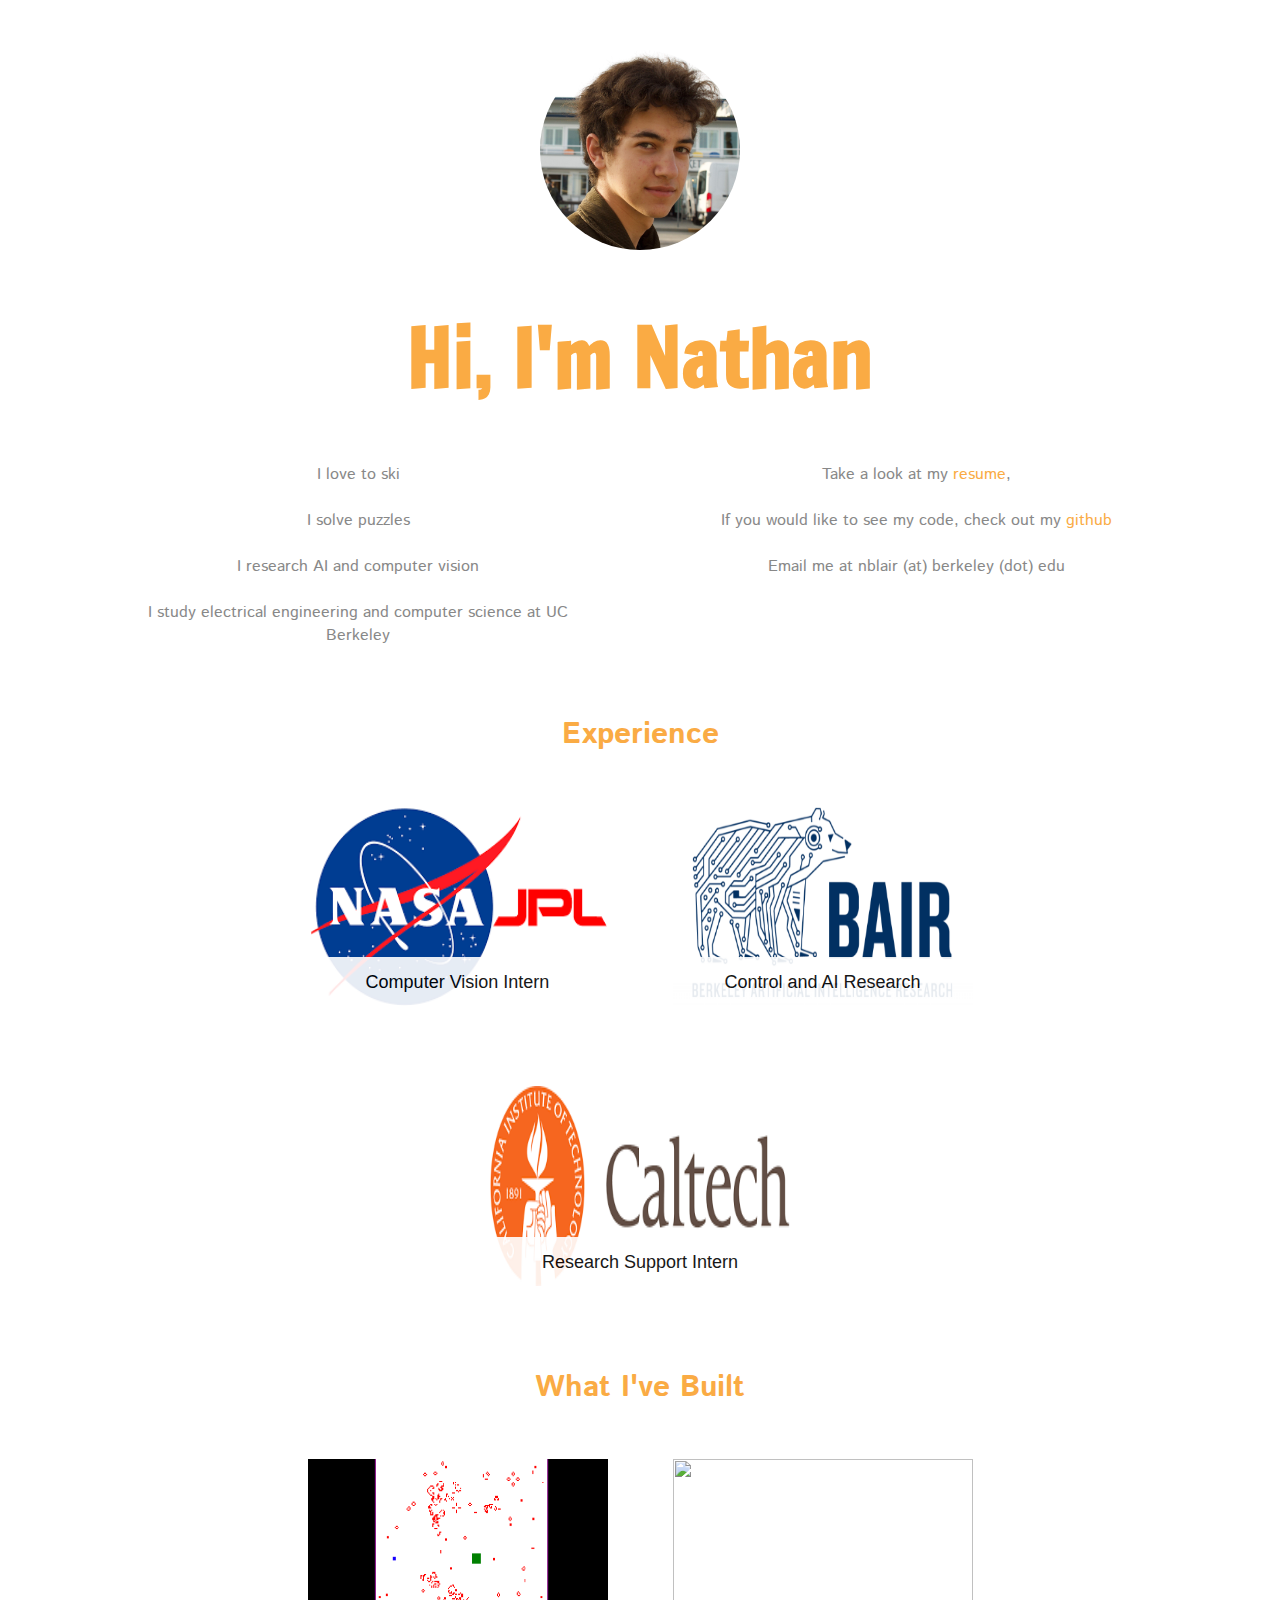
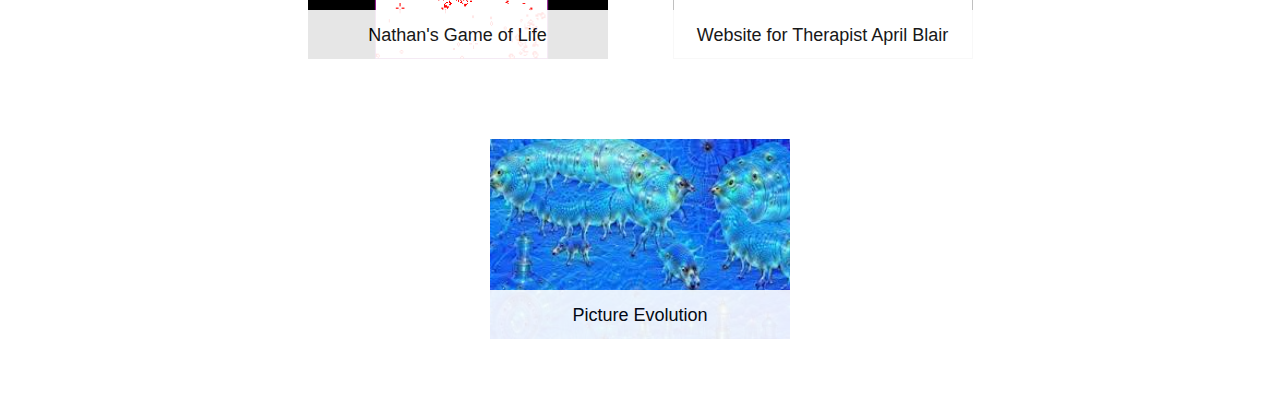
==== index.html @ 493cef7c "updated resume added experience to website" ====
<!DOCTYPE html>
<html>
	<head>
	    <link link rel="stylesheet" type="text/css" href="assets/CSS/style.css" />
	    <link href='https://fonts.googleapis.com/css?family=Francois One' rel='stylesheet'>
	    <link href='https://fonts.googleapis.com/css?family=Istok Web' rel='stylesheet'>
	</head>
	<body>
	    <div class = "allContainer">
    	    <div class = "profileImageContainer">
    	        <img class = "profileImage" src = "assets/img/nathanCloseUp.JPG">
    	    </div>
    	    <div class = "title">Hi, I'm Nathan</div>
    	    <div class = "about">
    	        I love to ski<br><br>
    	        I solve puzzles<br><br>
    	        I research AI and computer vision<br><br>
    	        I study electrical engineering and computer science at UC Berkeley
    	    </div>
    	    <div class = "resume">
    	        Take a look at my <a href = "assets/pdfs/resume.pdf" target = "_blank">resume</a>,<br><br>
    	        If you would like to see my code, check out my <a href = "https://github.com/ncblair" target = "_blank">github</a><br><br>
                Email me at nblair (at) berkeley (dot) edu<br><br>
                
    	    </div>
    	    
    	    <div class = "title2">
                Experience
            </div>
            <div class = "projects-container">
                <a class = "project-container" href = "https://neowise.ipac.caltech.edu/" target = "_blank">
                   <img class = "project" src = "assets/img/nasa.png">
                   <div class = "project-title" style = "color:#000000">
                       Computer Vision Intern
                   </div>
                   <div class = "project-description">
                       <ul>
                           <li>Trained neural network to detect comets in infrared data.</li>
                           <li>Built a library for constructing easy-to-use object detectors on astronomical data </li>
                           <li>Typed over 4000 lines of commented and tested Python code.</li>
                       </ul>
                            
                   </div>
                   <div class = "project-darkener"></div>
                </a>
                <a class = "project-container" href = "https://bair.berkeley.edu/" target = "_blank">
                    <img class = "project" src = "assets/img/bair.png">
                    <div class = "project-title" style = "color:#000000">
                        Control and AI Research
                    </div>
                    <div class = "project-description">
                        <ul>
                            <li>Explored new machine learning methods to provide performance and safety guarantees in real-world environments
                            </li>
                            <li>Worked under professor Claire Tomlin and PhD candidate Somil Bansal</li>
                        </ul>
                    </div>
                    <div class = "project-darkener"></div>
                </a>
                <a class = "project-container" href = "https://arxiv.org/abs/1509.08446" target = "_blank">
                    <img class = "project" src = "assets/img/caltech.png">
                    <div class = "project-title" style = "color:#000000">
                        Research Support Intern
                    </div>
                    <div class = "project-description">
                        <ul>
                            <li>Performed daily quality assurance checks on a minor planet candidates</li>
                            <li>Stacked comet images at their rates of motion, increasing signal to noise ratio, adding comet detections.</li>
                        </ul>

                    </div>
                    <div class = "project-darkener"></div>
                </a>
            </div>
    	    <div class = "title2">
    	        What I've Built
    	    </div>
    	    <div class = "projects-container">
    	        <a class = "project-container" href = "http://ncblair.github.io/gameOfLife" target = "_blank">
        	       <img class = "project" src = "assets/img/life.png">
        	       <div class = "project-title" style = "color:#000000">
                       Nathan's Game of Life
     	           </div>
        	       <div class = "project-description">
        	           <ul>
        	               <li>Programmed using HTML, CSS, Javascript, PHP, and MYSQL</li>
                           <li>High score stored in database online</li>
                           <li>JQUERY AJAX requests execute PHP and MYSQL commands without reloading the page</li>
        	               <li>Inspired by John Conway's Game of Life</li>
        	           </ul>
        	                
        	       </div>
        	       <div class = "project-darkener"></div>
        	    </a>
        	    <a class = "project-container" href = "http://ncblair.github.io/AprilBlair" target = "_blank">
                    <img class = "project" src = "assets/img/AprilBlairThumb.png">
                    <div class = "project-title" style = "color:#000000">
                        Website for Therapist April Blair
                    </div>
                    <div class = "project-description">
                        <ul>
                            <li>Programmed using HTML, CSS, and Javascript.</li>
                            <li>Images edited in GIMP</li>
                            <li>Parralax effect and smooth scrolling with JQuery/Javascript</li>
                            <li>Static map rendered with Google Maps API</li>
                        </ul>

                    </div>
                    <div class = "project-darkener"></div>
        	    </a>
        	    <a class = "project-container" href = "https://github.com/ncblair/Picture_Evolution" target = "_blank">
                    <img class = "project" src = "assets/img/gan.jpg">
                    <div class = "project-title" style = "color:#000000">
                        Picture Evolution
                    </div>
                    <div class = "project-description">
                        <ul>
                            <li>Uses evolutionary algorithms and ml</li>
                            <li>Generates never before created MNIST images</li>
                            <li>Starts from random pixel image</li>
                        </ul>

                    </div>
                    <div class = "project-darkener"></div>
        	    </a>
    	    </div>
    	    
<!--	    
    	    <div class = "title2">
    	        Hobbies
    	    </div>

    	    <div class = "projects-container">
        	    <a class = "project-container" href = "assets/img/Nathan's_mammoth_trail_map.jpg" target = "_blank">
                    <img class = "project" src = "assets/img/Nathan's_mammoth_trail_map.jpg">
                    <div class = "project-title" style = "color:#CE5A4C">
                        Mammoth Mountain Runs I've Skied
                    </div>
                    <div class = "project-description">
                        <ul>
                            <li>My Goal is to Ski the entire mountain</li>
                            <li>I've been skiing at mammoth since I was 5</li>
                            <li>Map Includes all black and double black diamonds I have skied down</li>
                            <li>Image edited in GIMP</li>
                        </ul>

                    </div>
                    <div class = "project-darkener"></div>
        	    </a>
        	    <a class = "project-container" href = "https://www.youtube.com/watch?v=uJklVI7KdP8" target = "_blank">
                    <img class = "project" src = "assets/img/NathanPiano.png">
                    <div class = "project-title" style = "color:#F8D554">
                        I've Played Piano Since I was 6
                    </div>
                    <div class = "project-description">
                        <ul>
                            <li>This is a video of me performing a piece I wrote when I was 8.</li>
                            <li>I still practice, and I've gotten a lot better since 11 years ago :)</li>
                            <li>Contact me if you want to jam!</li>
                        </ul>

                    </div>
                    <div class = "project-darkener"></div>
        	    </a>
    	    </div>
-->
	    </div>
	    <script src="http://code.jquery.com/jquery-1.11.3.min.js"></script>
	    <script src="https://ajax.googleapis.com/ajax/libs/jquery/3.2.1/jquery.min.js"></script>
	    <script type="text/javascript" src="assets/JS/script.js"></script>
	</body>
</html>
---- assets/CSS/style.css ----
*{padding:0; margin:0; font-family:"Istok Web";}

body{
    background-color:#FFFFFF;
}

.background-image{
    position:fixed;
    
    height:100%;
    width:100%;
    
    z-index:-1;
    background-color:#FFFFFF;
    /*
	background:url("../img/nathanAtSantaCruzLookingBack.JPG") no-repeat center center fixed;
	background-size:cover;
	-webkit-background-size:cover;
	-moz-backgrounbd-size:cover;
	-o-background-size:cover;
	-ms-background-size:cover;
	
	-webkit-filter: blur(5px) brightness(50%);
    -moz-filter: blur(5px) brightness(50%);
    -o-filter: blur(5px) brightness(50%);
    -ms-filter: blur(5px) brightness(50%);
    filter: blur(5px) brightness(50%);
    */
}
.profileImage{
    max-height:100%;
    transform:translateX(-80px);
}
.profileImageContainer{
    height:200px;
    width:200px;
    border-radius:50%;
    overflow:hidden;
    margin:0 auto;
    margin-top:50px;
    
}

.fixed-container{
    position:fixed;
    min-width:650px;
}

.title{
    
	font-family:"Francois One";
	font-weight:bolder;
	font-size:80px;

	color:#FAAB44;
    width:100%;
    text-align:center;
    margin-top:50px;
}

a{
	color:#FAAB44;
	text-decoration:none;
}

.resume{
    display:inline-block;
    width:45%;
    padding-left:4%;
    padding-top:50px;
    padding-bottom:50px;
	color:#888888;
	vertical-align:top;
	text-align:center;
}

.about{
    text-align:center;
    display:inline-block;
    padding-right:5%;
    padding-top:50px;
    padding-bottom:50px;
    width:45%;
	height:200px;
	color:#888888;
}

.allContainer{
    padding-left:10%;
    padding-right:10%;
}

.title2{
	font-weight:bolder;
	font-size:30px;
	color:#FAAB44;
	text-align:center;
}

.project-container{
    display:inline-block;
    vertical-align:middle;
    width:300px;
    height:200px;
    margin:30px;
    margin-top:50px;
}
.projects-container{
    text-align:center;
    margin-bottom:50px;
}

.project{
    
    position:relative;
    
    width:100%;
    height:200px;
}


.project-title{
    position:relative;
    display:block;
    background-color:white;
    width:100%;
    height:50px;
    line-height:50px;
    text-align:center;
    font-family:sans-serif;
    z-index:3;
    bottom:56px;
    opacity:.9;
    font-size:18px;
}

.project-description{
    display:block;
    color:white;
    text-align:center;
    bottom:200px;
    position:relative;
    width:75%;
    height:50px;
    opacity:0;
    margin-left:50px;
    font-size:14px;
    z-index:2;
}
.project-darkener{
    position:relative;
    height:200px;
    width:100%;
    background-color:#222222;
    opacity:0;
    bottom:306px;
}

.contact{
    text-align:center;
    color:#888888;
    margin-top:200px;
}
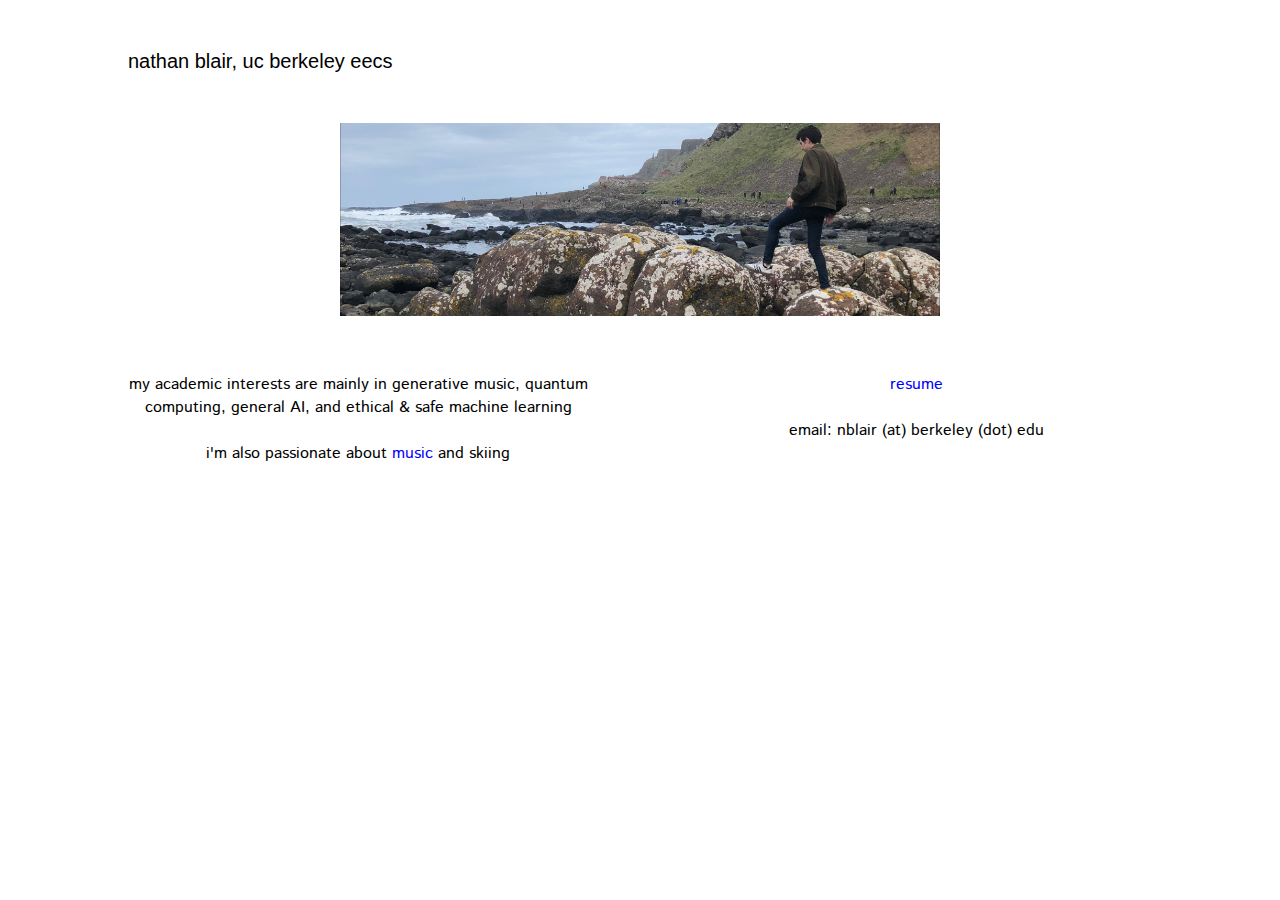
==== commit 9c613929: "made more professional" ====
--- a/index.html
+++ b/index.html
@@ -7,24 +7,22 @@
 	</head>
 	<body>
 	    <div class = "allContainer">
+            <div class = "title">nathan blair, uc berkeley eecs</div>
     	    <div class = "profileImageContainer">
-    	        <img class = "profileImage" src = "assets/img/nathanCloseUp.JPG">
+    	        <img class = "profileImage" src = "assets/img/rocky2.png">
     	    </div>
-    	    <div class = "title">Hi, I'm Nathan</div>
     	    <div class = "about">
-    	        I love to ski<br><br>
-    	        I solve puzzles<br><br>
-    	        I research AI and computer vision<br><br>
-    	        I study electrical engineering and computer science at UC Berkeley
+    	        my academic interests are mainly in generative music, quantum computing, general AI, and ethical & safe machine learning<br><br>
+    	        i'm also passionate about <a href="music.html" target = "_blank">music</a> and skiing
     	    </div>
     	    <div class = "resume">
-    	        Take a look at my <a href = "assets/pdfs/resume.pdf" target = "_blank">resume</a>,<br><br>
-    	        If you would like to see my code, check out my <a href = "https://github.com/ncblair" target = "_blank">github</a><br><br>
-                Email me at nblair (at) berkeley (dot) edu<br><br>
+    	        <a href = "assets/pdfs/resume9-2-19.pdf" target = "_blank">resume</a><br><br>
+    	        <!-- <a href = "https://github.com/ncblair" target = "_blank">github</a><br><br> -->
+                email: nblair (at) berkeley (dot) edu
                 
     	    </div>
     	    
-    	    <div class = "title2">
+<!--     	    <div class = "title2">
                 Experience
             </div>
             <div class = "projects-container">
@@ -123,7 +121,7 @@
                     </div>
                     <div class = "project-darkener"></div>
         	    </a>
-    	    </div>
+    	    </div> -->
     	    
 <!--	    
     	    <div class = "title2">
--- a/assets/CSS/style.css
+++ b/assets/CSS/style.css
@@ -29,13 +29,14 @@
 }
 .profileImage{
     max-height:100%;
-    transform:translateX(-80px);
+    max-width:100%;
+    /*transform:translateX(-80px);*/
 }
 .profileImageContainer{
-    height:200px;
-    width:200px;
-    border-radius:50%;
-    overflow:hidden;
+    /*height:200px;*/
+    width:600px;
+    /*border-radius:50%;*/
+    /*overflow:hidden;*/
     margin:0 auto;
     margin-top:50px;
     
@@ -48,18 +49,18 @@
 
 .title{
     
-	font-family:"Francois One";
-	font-weight:bolder;
-	font-size:80px;
-
-	color:#FAAB44;
-    width:100%;
-    text-align:center;
+	font-family:sans-serif;
+	/*font-weight:bold;*/
+	font-size:20px;
+
+	color:black;
+    width:100%;
+    text-align:left;
     margin-top:50px;
 }
 
 a{
-	color:#FAAB44;
+	color:blue;
 	text-decoration:none;
 }
 
@@ -69,7 +70,7 @@
     padding-left:4%;
     padding-top:50px;
     padding-bottom:50px;
-	color:#888888;
+	color:black;
 	vertical-align:top;
 	text-align:center;
 }
@@ -82,7 +83,7 @@
     padding-bottom:50px;
     width:45%;
 	height:200px;
-	color:#888888;
+	color:black;
 }
 
 .allContainer{
@@ -158,12 +159,42 @@
 
 .contact{
     text-align:center;
-    color:#888888;
+    color:black;
     margin-top:200px;
 }
 
 
-
-
-
-
+@media only screen and (max-device-width: 857px) {
+    .resume{
+        width:90%;
+        padding-left:5%;
+        padding-top:0px;
+        padding-bottom:50px;
+        color:black;
+        vertical-align:top;
+        text-align:center;
+    }
+
+    .about{
+        text-align:center;
+        padding-left:5%;
+        padding-top:50px;
+        padding-bottom:20px;
+        width:90%;
+        height:auto;
+        color:black;
+    }
+
+    .profileImageContainer{
+        /*height:200px;*/
+        width:80%;
+        /*border-radius:50%;*/
+        /*overflow:hidden;*/
+        margin:0 auto;
+        margin-top:50px;
+        
+    }
+
+}
+
+
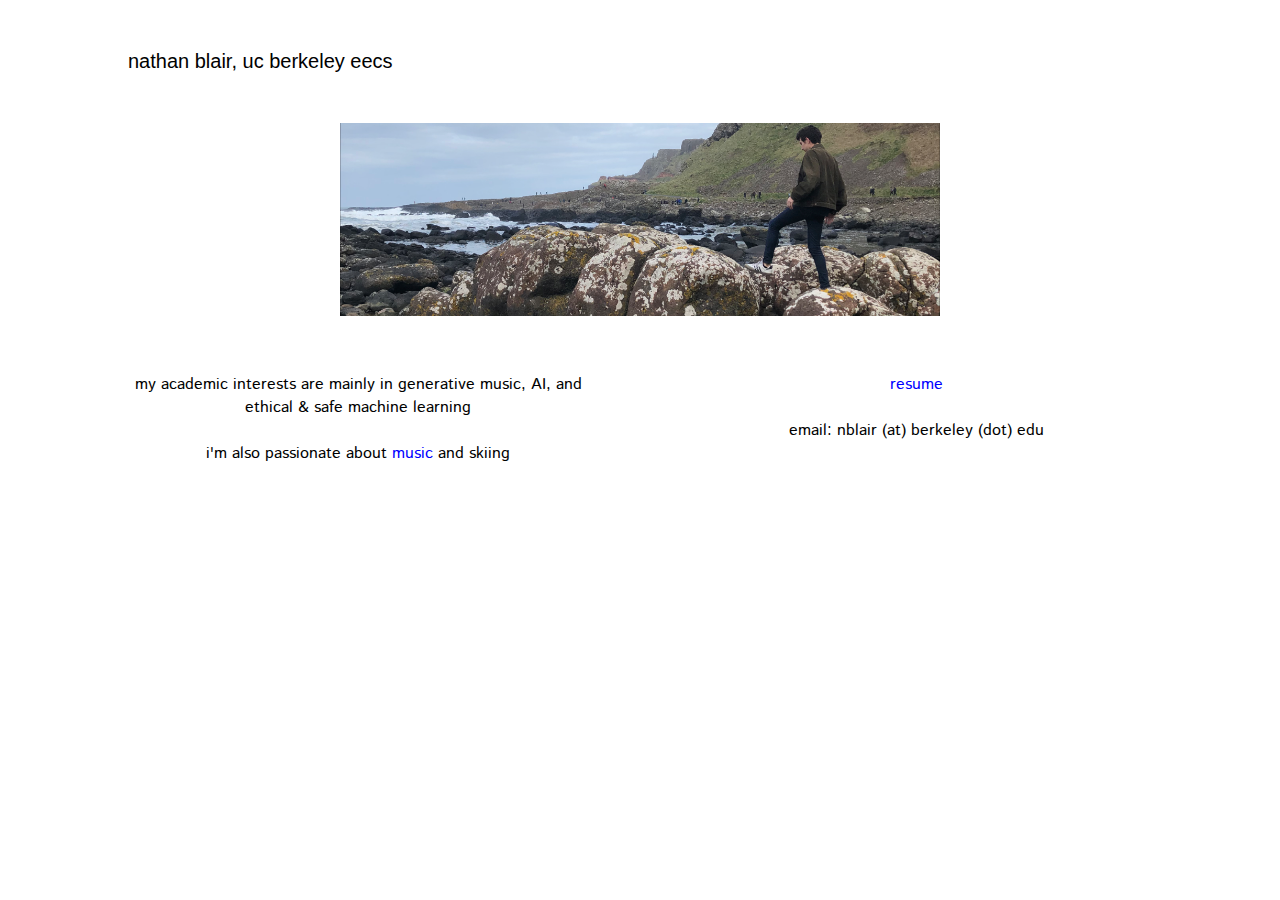
==== commit 427443ec: "changed interests" ====
--- a/index.html
+++ b/index.html
@@ -12,7 +12,7 @@
     	        <img class = "profileImage" src = "assets/img/rocky2.png">
     	    </div>
     	    <div class = "about">
-    	        my academic interests are mainly in generative music, quantum computing, general AI, and ethical & safe machine learning<br><br>
+    	        my academic interests are mainly in generative music, AI, and ethical & safe machine learning<br><br>
     	        i'm also passionate about <a href="music.html" target = "_blank">music</a> and skiing
     	    </div>
     	    <div class = "resume">
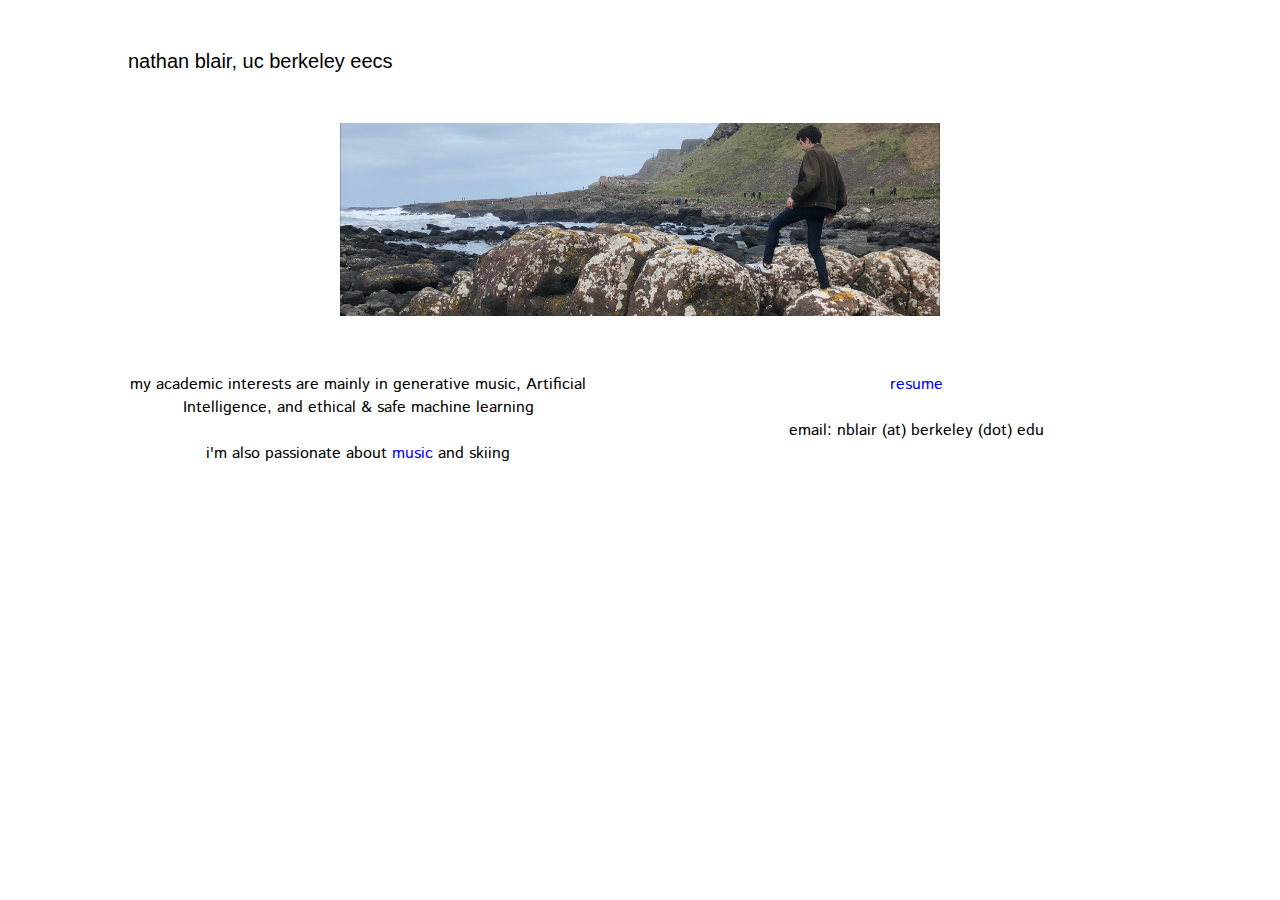
==== commit 7d768747: "changed interests" ====
--- a/index.html
+++ b/index.html
@@ -12,7 +12,7 @@
     	        <img class = "profileImage" src = "assets/img/rocky2.png">
     	    </div>
     	    <div class = "about">
-    	        my academic interests are mainly in generative music, AI, and ethical & safe machine learning<br><br>
+    	        my academic interests are mainly in generative music, Artificial Intelligence, and ethical & safe machine learning<br><br>
     	        i'm also passionate about <a href="music.html" target = "_blank">music</a> and skiing
     	    </div>
     	    <div class = "resume">
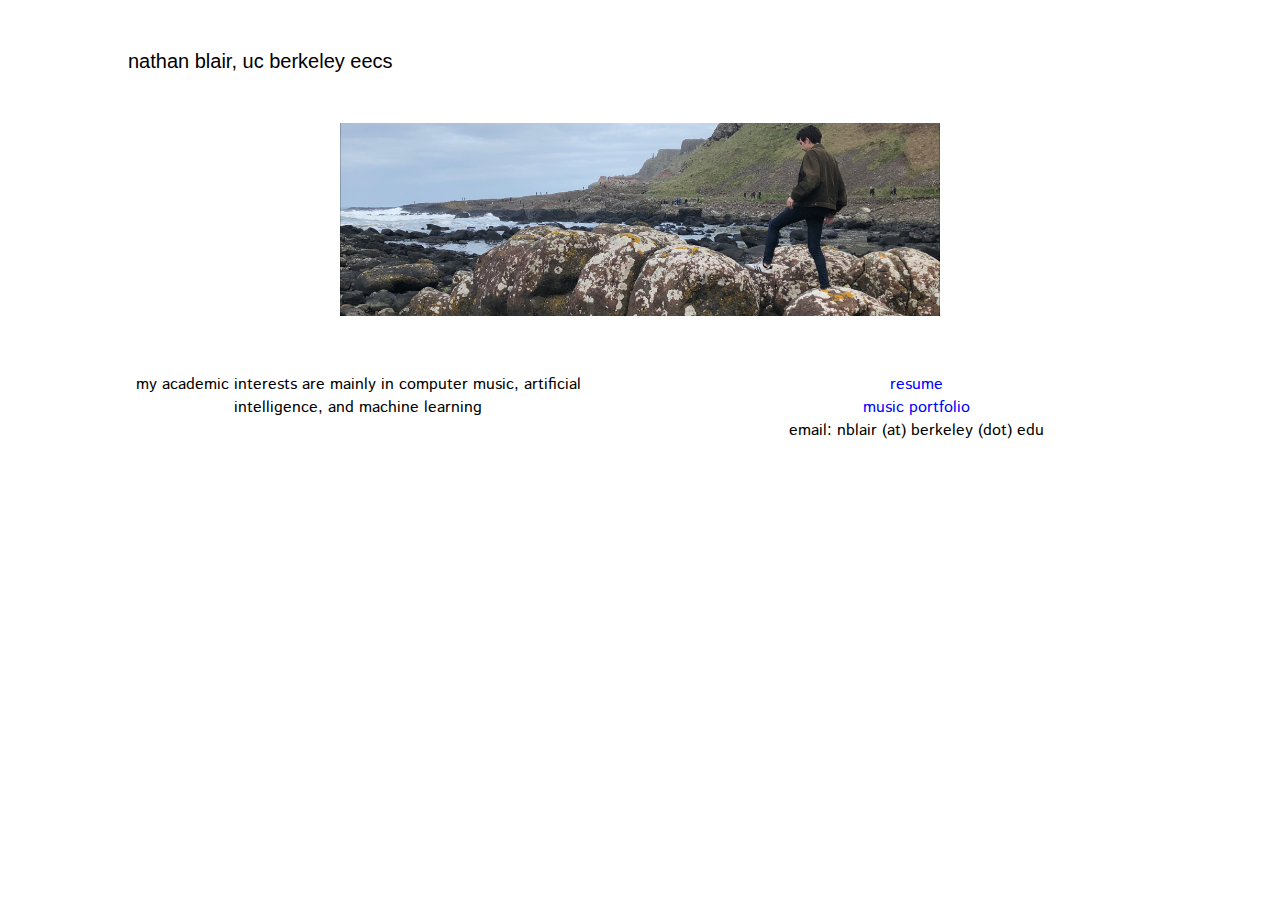
==== commit 4811562d: "updated with partial music portfolio" ====
--- a/index.html
+++ b/index.html
@@ -12,11 +12,13 @@
     	        <img class = "profileImage" src = "assets/img/rocky2.png">
     	    </div>
     	    <div class = "about">
-    	        my academic interests are mainly in generative music, Artificial Intelligence, and ethical & safe machine learning<br><br>
-    	        i'm also passionate about <a href="music.html" target = "_blank">music</a> and skiing
+    	        my academic interests are mainly in computer music, artificial intelligence, and machine learning<br><br>
+    	        <!-- i'm also passionate about <a href="music.html" target = "_blank">music</a> -->
     	    </div>
     	    <div class = "resume">
-    	        <a href = "assets/pdfs/resume9-2-19.pdf" target = "_blank">resume</a><br><br>
+    	        <a href = "assets/pdfs/resume9-2-19.pdf" target = "_blank">resume</a><br>
+                <a href="music.html">music portfolio</a>
+                <br>
     	        <!-- <a href = "https://github.com/ncblair" target = "_blank">github</a><br><br> -->
                 email: nblair (at) berkeley (dot) edu
                 
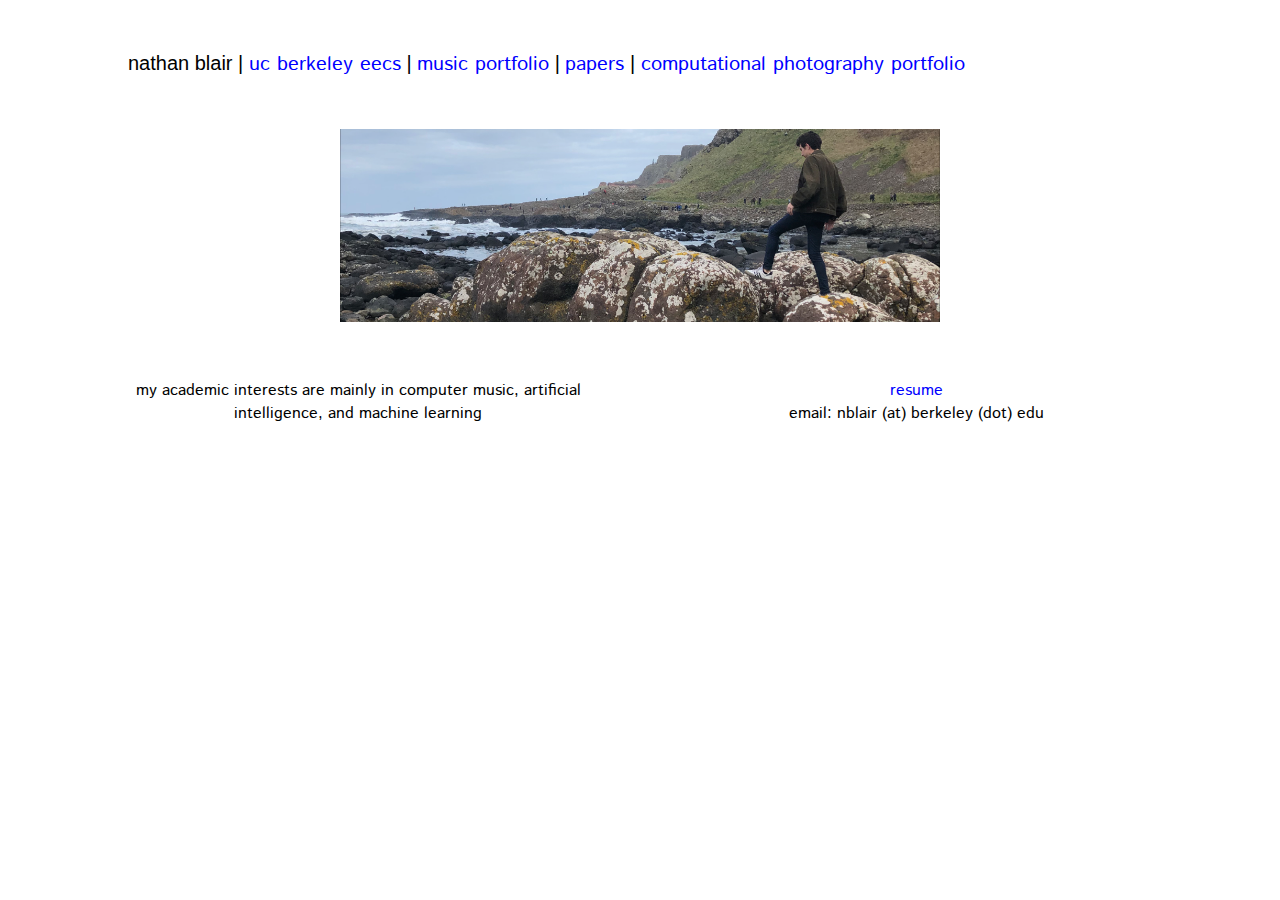
==== commit 080c991c: "added comp photo and papers portfolios" ====
--- a/index.html
+++ b/index.html
@@ -7,7 +7,7 @@
 	</head>
 	<body>
 	    <div class = "allContainer">
-            <div class = "title">nathan blair, uc berkeley eecs</div>
+            <div class = "title">nathan blair | <a href="https://eecs.berkeley.edu/" target="_blank">uc berkeley eecs</a> | <a href="music.html">music portfolio</a> | <a href="papers.html">papers</a> | <a href="https://ncblair.github.io/Computational_Photography/" target="_blank">computational photography portfolio</a></div>
     	    <div class = "profileImageContainer">
     	        <img class = "profileImage" src = "assets/img/rocky2.png">
     	    </div>
@@ -17,8 +17,6 @@
     	    </div>
     	    <div class = "resume">
     	        <a href = "assets/pdfs/resume9-2-19.pdf" target = "_blank">resume</a><br>
-                <a href="music.html">music portfolio</a>
-                <br>
     	        <!-- <a href = "https://github.com/ncblair" target = "_blank">github</a><br><br> -->
                 email: nblair (at) berkeley (dot) edu
                 
